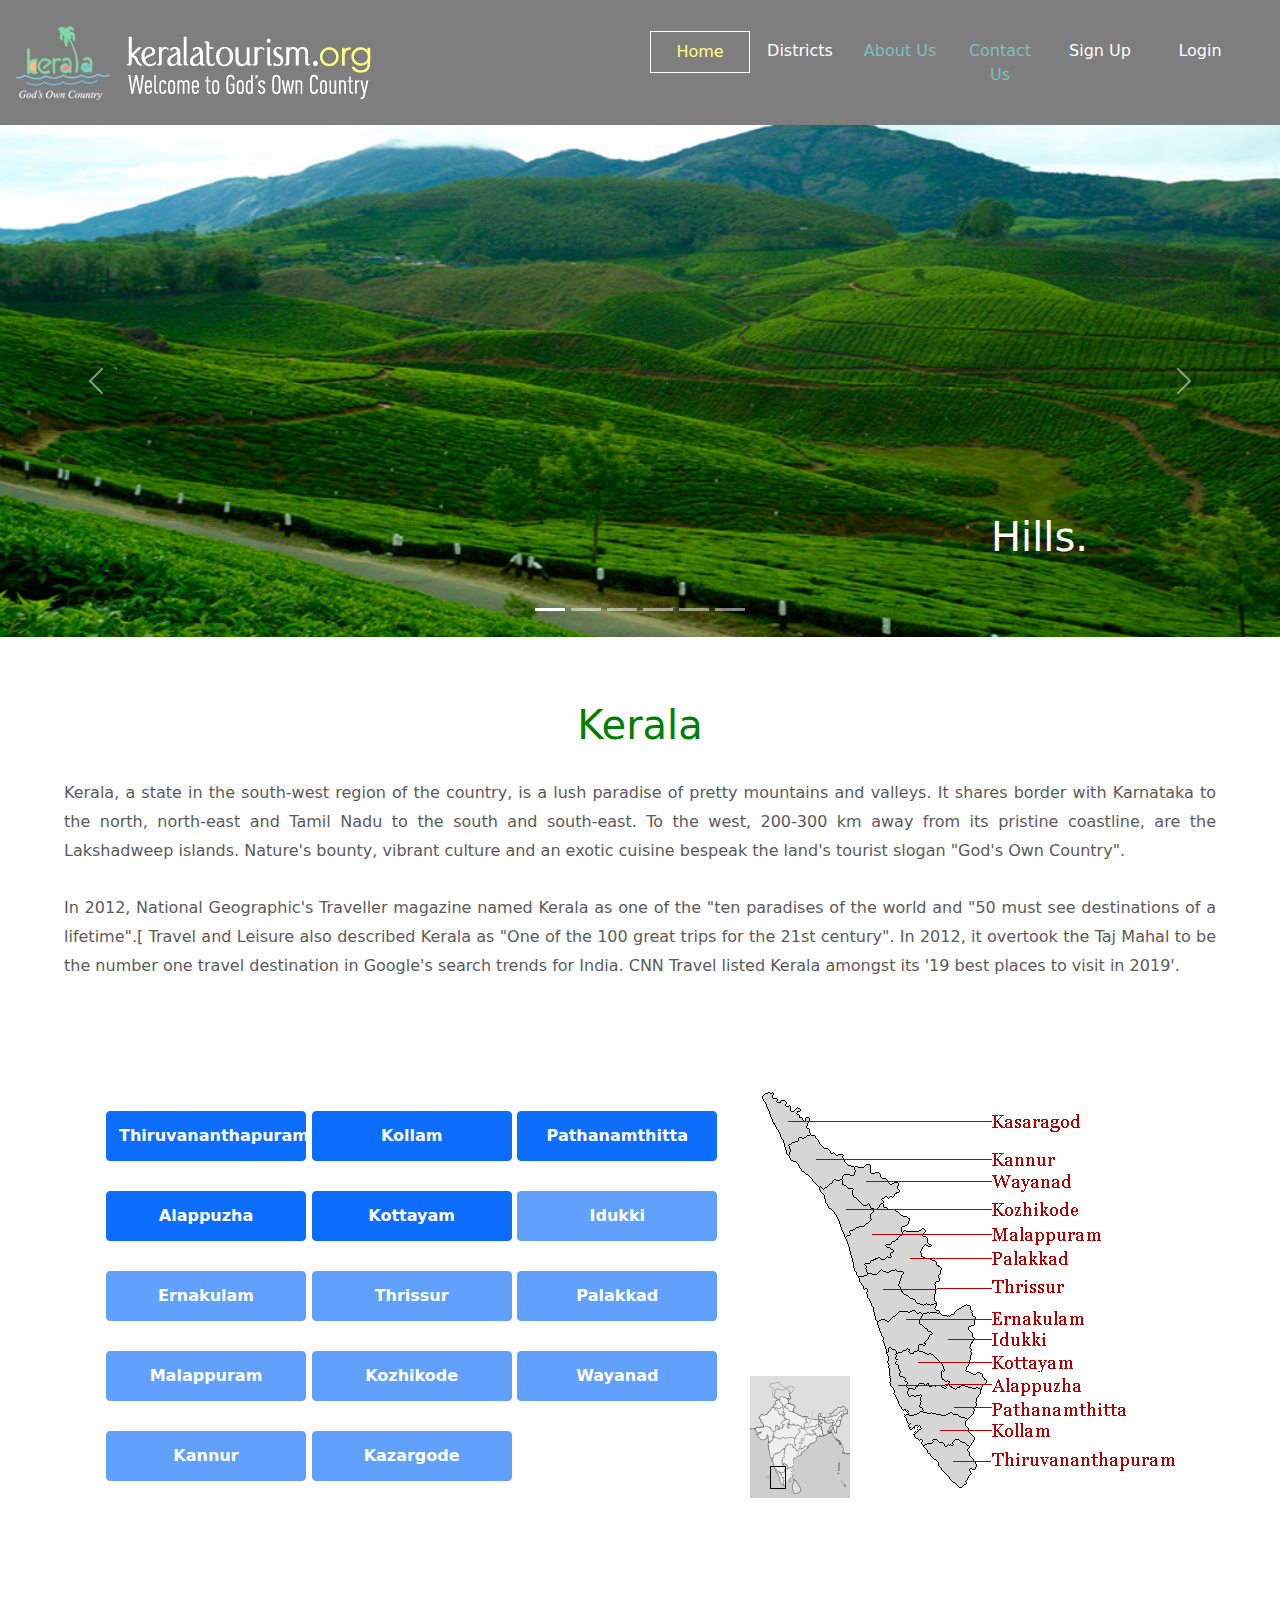
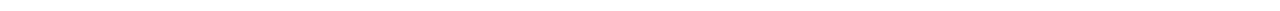
==== index.html @ d1be8398 "Create index.html" ====
<!doctype html>
<html lang="en">
  <head>
    
    <title>Kerala Tourism</title>

    <link rel="canonical" href="https://getbootstrap.com/docs/5.0/examples/carousel/">   

    <!-- Bootstrap core CSS -->
    <link href="./CSS/bootstrap.min.css" rel="stylesheet">
    <link rel="icon" type="image/x-icon" href="Images/favicon.ico">

    <style>
      .bd-placeholder-img {
        font-size: 1.125rem;
        text-anchor: middle;
        -webkit-user-select: none;
        -moz-user-select: none;
        user-select: none;
      }

      @media (min-width: 768px) {
        .bd-placeholder-img-lg {
          font-size: 3.5rem;
        }
      }
    </style>   

    <link href="./carousel.css" rel="stylesheet">
    <link rel="stylesheet" href="./CSS/style.css">
  </head>
  <body>
    
    <header>
                
      <!--most top info -->
      
      <!-- End most top info -->

      <nav class="navbar  navbar-expand-lg navbar-light top-navbar" data-toggle="sticky-onscroll">
          <!-- <div class="container"> -->
              <a class="navbar-brand " href="#"><img src="./Images/kerala-tourism-title.png" alt=""></a>
              <!-- <button class="navbar-toggler" type="button" data-toggle="collapse" data-target="#navbarSupportedContent" aria-controls="navbarSupportedContent" aria-expanded="false" aria-label="Toggle navigation">
                  <span class="navbar-toggler-icon"></span>
              </button> -->

              <div class="collapse navbar-collapse justify-content-end" id="navbarSupportedContent">
                  <ul class="navbar-nav pull-right">
                      <li class="nav-item">
                          <a class="nav-link active"  href="#">Home</a>
                      </li>
                      <li class="nav-item">
                          <a class="nav-link" href="./districts.html">Districts</a>
                      </li>
                      <li class="nav-item">
                          <a class="nav-link disabled" href="#">About Us</a>
                      </li>
                      <li class="nav-item">
                          <a class="nav-link disabled" href="#">Contact Us</a>
                      </li>
                      
                      <li class="nav-item">
                          <a class="nav-link" href="./signUp.html">Sign Up</a>
                      </li>
                      <li class="nav-item">
                          <a class="nav-link" href="./login.html">Login</a>
                      </li>

                  </ul>

              </div>
          <!-- </div> -->
      </nav>

</header>

<main>

  <div id="myCarousel" class="carousel slide" data-bs-ride="carousel">
    <div class="carousel-indicators">
      <button type="button" data-bs-target="#myCarousel" data-bs-slide-to="0" class="active" aria-current="true" aria-label="Slide 1"></button>
      <button type="button" data-bs-target="#myCarousel" data-bs-slide-to="1" aria-label="Slide 2"></button>
      <button type="button" data-bs-target="#myCarousel" data-bs-slide-to="2" aria-label="Slide 3"></button>
      <button type="button" data-bs-target="#myCarousel" data-bs-slide-to="3" aria-label="Slide 4"></button>
      <button type="button" data-bs-target="#myCarousel" data-bs-slide-to="4" aria-label="Slide 5"></button>
      <button type="button" data-bs-target="#myCarousel" data-bs-slide-to="5" aria-label="Slide 6"></button>
    </div>
    <div class="carousel-inner">
      <div class="carousel-item active">
        <!-- <svg class="../Tourism Web Site/Images/KB.jpg" width="100%" height="100%" xmlns="http://www.w3.org/2000/svg" aria-hidden="true" preserveAspectRatio="xMidYMid slice" focusable="false"><rect width="100%" height="100%" fill="#777"/></svg> -->
        <img src="./Images/K2Devikulam.jpg"  alt="...">
        <div class="container">
          <div class="carousel-caption text-end">
            <h1>Hills.</h1>
            <!-- <p>Some representative placeholder content for the first slide of the carousel.</p>
            <p><a class="btn btn-lg btn-primary" href="#">Sign up today</a></p> -->
          </div>
        </div>
      </div>
      <div class="carousel-item">
        <!-- <svg class="bd-placeholder-img" width="100%" height="100%" xmlns="http://www.w3.org/2000/svg" aria-hidden="true" preserveAspectRatio="xMidYMid slice" focusable="false"><rect width="100%" height="100%" fill="#777"/></svg> -->
        <img src="./Images/Kwater.jpg" alt="...">
        <div class="container">
          <div class="carousel-caption text-end">
            <h1>Backwaters.</h1>
            <!-- <p>Some representative placeholder content for the second slide of the carousel.</p>
            <p><a class="btn btn-lg btn-primary" href="#">Learn more</a></p> -->
          </div>
        </div>
      </div>
      <div class="carousel-item">
        <!-- <svg class="bd-placeholder-img" width="100%" height="100%" xmlns="http://www.w3.org/2000/svg" aria-hidden="true" preserveAspectRatio="xMidYMid slice" focusable="false"><rect width="100%" height="100%" fill="#777"/></svg> -->
        <img src="./Images/K3SamudraBeachTvm.jpg" alt="...">
        <div class="container">
          <div class="carousel-caption text-end">
            <h1>Beaches.</h1>
            <!-- <p>Some representative placeholder content for the third slide of this carousel.</p>
            <p><a class="btn btn-lg btn-primary" href="#">Browse gallery</a></p> -->
          </div>
        </div>
      </div>

      <div class="carousel-item">
        <!-- <svg class="bd-placeholder-img" width="100%" height="100%" xmlns="http://www.w3.org/2000/svg" aria-hidden="true" preserveAspectRatio="xMidYMid slice" focusable="false"><rect width="100%" height="100%" fill="#777"/></svg> -->
        <img src="./Images/Wild_elephants,_Munnar.jpg" alt="...">
        <div class="container">
          <div class="carousel-caption text-end">
            <h1>Wildlife.</h1>
            <!-- <p>Some representative placeholder content for the fourth slide of this carousel.</p>
            <p><a class="btn btn-lg btn-primary" href="#">Browse gallery</a></p> -->
          </div>
        </div>
      </div>

      <div class="carousel-item">
        <!-- <svg class="bd-placeholder-img" width="100%" height="100%" xmlns="http://www.w3.org/2000/svg" aria-hidden="true" preserveAspectRatio="xMidYMid slice" focusable="false"><rect width="100%" height="100%" fill="#777"/></svg> -->
        <img src="./Images/Athirapally_Water_falls.jpg" alt="...">
        <div class="container">
          <div class="carousel-caption text-end">
            <h1>Waterfalls.</h1>
            <!-- <p>Some representative placeholder content for the fifth slide of this carousel.</p>
            <p><a class="btn btn-lg btn-primary" href="#">Browse gallery</a></p> -->
          </div>
        </div>
      </div>

      <div class="carousel-item">
        <!-- <svg class="bd-placeholder-img" width="100%" height="100%" xmlns="http://www.w3.org/2000/svg" aria-hidden="true" preserveAspectRatio="xMidYMid slice" focusable="false"><rect width="100%" height="100%" fill="#777"/></svg> -->
        <img src="./Images/KW.jpg" alt="...">
        <div class="container">
          <div class="carousel-caption text-end">
            <h1>Experience Everything.</h1>
            <h2>On Your Trip To Kerala.</h2>
            <!-- <p><a class="btn btn-lg btn-primary" href="#">Browse gallery</a></p> --> -->
          </div>
        </div>
      </div>


    </div>
    <button class="carousel-control-prev" type="button" data-bs-target="#myCarousel" data-bs-slide="prev">
      <span class="carousel-control-prev-icon" aria-hidden="true"></span>
      <span class="visually-hidden">Previous</span>
    </button>
    <button class="carousel-control-next" type="button" data-bs-target="#myCarousel" data-bs-slide="next">
      <span class="carousel-control-next-icon" aria-hidden="true"></span>
      <span class="visually-hidden">Next</span>
    </button>
  </div>
    <div class="about col-md-12">
        <h1>
            Kerala
        </h1>
        <p>
            Kerala, a state in the south-west region of the country, is a lush paradise of pretty mountains and valleys. It shares border with Karnataka to the north, north-east and Tamil Nadu to the south and south-east. To the west, 200-300 km away from its pristine coastline, are the Lakshadweep islands. Nature's bounty, vibrant culture and an exotic cuisine bespeak the land's tourist slogan "God's Own Country".
            <br><br>
            In 2012, National Geographic's Traveller magazine named Kerala as one of the "ten paradises of the world and "50 must see destinations of a lifetime".[  Travel and Leisure also described Kerala as "One of the 100 great trips for the 21st century". In 2012, it overtook the Taj Mahal to be the number one travel destination in Google's search trends for India.  CNN Travel listed Kerala amongst its '19 best places to visit in 2019'.

        </p>



    </div>

    <div class="district-grid col-md-12">
      <div class="container">
          
          <div class="row">
              <!-- <p class="col-md-1"></p> -->

              <div class="button-Grid col-md-7">
                      <div class="container">
                          
                          <div class="row" style="margin-top: 30px;">
                              <a href="./tvm.html" class="col-md-3">
                              <button type="button" class="btn btn-primary ">Thiruvananthapuram</button>
                              </a>

                              <p class="col-md-1"></p>

                              <a href="./kollam.html" class="col-md-3">
                              <button type="button" class="btn btn-primary col-md-12">Kollam</button>
                              </a>

                              <p class="col-md-1"></p>      

                              <a href="./pathanamthitta.html" class="col-md-3">
                              <button type="button" class="btn btn-primary">Pathanamthitta</button>
                              </a>
                              
                              
                          </div>

                          <div class="row">
                              <a href="./alappuzha.html" class="col-md-3">
                              <button type="button" class="btn btn-primary">Alappuzha</button>
                              </a>
                              <p class="col-md-1"></p>
                              <a href="./kottayam.html"class="col-md-3">
                              <button type="button" class="btn btn-primary">Kottayam</button>
                              </a>
                              <p class="col-md-1"></p>
                              <a href=""class="col-md-3">
                              <button type="button" class="btn btn-primary col-md-3" disabled>Idukki</button>
                              </a>
                              <p class="col-md-1"></p>                    
                              
                              
                          </div>

                          <div class="row">
                              <a href="" class="col-md-3">
                              <button type="button" class="btn btn-primary"disabled>Ernakulam</button>
                              </a>
                              <p class="col-md-1"></p>
                              <a href="" class="col-md-3">

                              <button type="button" class="btn btn-primary" disabled>Thrissur</button>
                              </a>

                              <p class="col-md-1"></p>    
                              <a href=""class="col-md-3">
                              <button type="button" class="btn btn-primary" disabled>Palakkad</button>
                              </a>
                              <p class="col-md-1"></p>
                          </div>

                          <div class="row">
                              <a href=""class="col-md-3">
                              <button type="button" class="btn btn-primary" disabled>Malappuram</button>
                              </a>

                              <p class="col-md-1"></p>                    
                              <a href=""class="col-md-3">
                              <button type="button" class="btn btn-primary col-md-3" disabled>Kozhikode</button>
                              </a>
                              <p class="col-md-1"></p>
                              <a href="" class="col-md-3">
                              <button type="button" class="btn btn-primary col-md-3" disabled>Wayanad</button>
                              </a>
                          </div>

                          <div class="row" style="margin-bottom: 30px;">
                              <a href="" class="col-md-3">
                              <button type="button" class="btn btn-primary  col-md-3" disabled>Kannur</button>
                              </a>
                              <p class="col-md-1"></p>
                              <a href="" class="col-md-3">
                              <button type="button" class="btn btn-primary col-md-3" disabled>Kazargode</button>
                              </a>
                              
                          </div>

                      </div>                      
                  
              </div>

              <div class="Kerala-Map col-md-5">
                  <img src="./Images/Districts_of_Kerala.png" alt="">
                  <!-- <p>Test</p> -->
                  

              </div>
          </div> <!--district-grid container row -->

      </div> <!--district-grid container  -->

  </div>  <!--district-grid  -->
  

  


</main>


    <script src="./Scripts/bootstrap.bundle.min.js"></script>

      
  </body>
</html>
---- carousel.css ----
/* GLOBAL STYLES
-------------------------------------------------- */
/* Padding below the footer and lighter body text */

body {
  padding-top: 3rem;
  padding-bottom: 3rem;
  color: #5a5a5a;
}


/* CUSTOMIZE THE CAROUSEL
-------------------------------------------------- */

/* Carousel base class */
.carousel {
  margin-bottom: 4rem;
}
/* Since positioning the image, we need to help out the caption */
.carousel-caption {
  bottom: 3rem;
  z-index: 10;
}

/* Declare heights because of positioning of img element */
.carousel-item {
  height: 32rem;
}
.carousel-item > img {
  position: absolute;
  top: 0;
  left: 0;
  min-width: 100%;
  height: 32rem;
}


/* MARKETING CONTENT
-------------------------------------------------- */

/* Center align the text within the three columns below the carousel */
.marketing .col-lg-4 {
  margin-bottom: 1.5rem;
  text-align: center;
}
.marketing h2 {
  font-weight: 400;
}
/* rtl:begin:ignore */
.marketing .col-lg-4 p {
  margin-right: .75rem;
  margin-left: .75rem;
}
/* rtl:end:ignore */


/* Featurettes
------------------------- */

.featurette-divider {
  margin: 5rem 0; /* Space out the Bootstrap <hr> more */
}

/* Thin out the marketing headings */
.featurette-heading {
  font-weight: 300;
  line-height: 1;
  /* rtl:remove */
  letter-spacing: -.05rem;
}


/* RESPONSIVE CSS
-------------------------------------------------- */

@media (min-width: 40em) {
  /* Bump up size of carousel content */
  .carousel-caption p {
    margin-bottom: 1.25rem;
    font-size: 1.25rem;
    line-height: 1.4;
  }

  .featurette-heading {
    font-size: 50px;
  }
}

@media (min-width: 62em) {
  .featurette-heading {
    margin-top: 7rem;
  }
}
---- CSS/style.css ----
*{
    margin: 0;
    padding: 0;
    
}
body{
    padding: 0;
}

nav{
    width: 100%;
    min-height: 80px;
    background-color: black;
    opacity: 50%;
    padding-right: 30px;
    
}
.navbar-brand{
    margin: 1%;
}
.navbar-light .navbar-nav .nav-link {
    color: white;
}
.navbar-light .navbar-nav .nav-link:hover, .navbar-light .navbar-nav .nav-link:focus {
    color: yellowgreen;
}
.navbar-light .navbar-nav .nav-link.active {
    color: yellow;
    box-shadow: #ECF0F5;
    border: 1px solid white;
    
}

.navbar-light .navbar-nav .nav-link.disabled {
    color: teal;
    
}


.nav-item{
   
   width: 100px;
   text-align: center;
   /* max-width: 150px; */
   /* display: inline-block */
}

.loginPage{
    background-color: #1a2226;
    margin: 0;
    padding: 0;
    width: 100%;
    box-shadow: 0 3px 6px rgba(0, 0, 0, 0.16), 0 3px 6px rgba(0, 0, 0, 0.23);
    
    
}
.login-image{
    background-image: url("../Images/Alappuzha Cover - Copy.jpg");
    background-size: cover;
    margin: 0;
    padding: 0;
    float: left;

 

}

.login-box {
    
    padding-top: 75px;
    
    background: #1A2226;
    text-align: center;
    margin: 0px;
    margin-left: 30px;
    float: right;
}

.login-icon {
    height: 100px;
    font-size: 80px;
    line-height: 100px;
    background: transparent;
    margin-bottom: 30px;

}



.login-form {
    margin-top: 25px;
    text-align: left;
}

.loginPage input[type=text] {
    background-color: #1A2226;
    border: none;
    border-bottom: 2px solid #0DB8DE;
    border-top: 0px;
    border-radius: 0px;
    font-weight: bold;
    outline: 0;
    margin-bottom: 20px;
    padding-left: 0px;
    color: #ECF0F5;
}

.loginPage input[type=password] {
    background-color: #1A2226;
    border: none;
    border-bottom: 2px solid #0DB8DE;
    border-top: 0px;
    border-radius: 0px;
    font-weight: bold;
    outline: 0;
    padding-left: 0px;
    margin-bottom: 20px;
    color: #ECF0F5;
}

.loginPage .form-group {
    margin-bottom: 40px;
    outline: 0px;
}

.loginPage .form-control:focus {
    border-color: inherit;
    -webkit-box-shadow: none;
    box-shadow: none;
    border-bottom: 2px solid #0DB8DE;
    outline: 0;
    background-color: #1A2226;
    color: #ECF0F5;
}

.loginPage input:focus {
    outline: none;
    box-shadow: 0 0 0;
}

.loginPage label {
    margin-bottom: 0px;
}

.loginPage .form-control-label {
    font-size: 10px;
    color: #6C6C6C;
    font-weight: bold;
    letter-spacing: 1px;
}

.loginPage .btn-outline-primary {
    border-color: #0DB8DE;
    color: #0DB8DE;
    border-radius: 0px;
    font-weight: bold;
    letter-spacing: 1px;
    box-shadow: 0 1px 3px rgba(0, 0, 0, 0.12), 0 1px 2px rgba(0, 0, 0, 0.24);
}

.loginPage .btn-outline-primary:hover {
    background-color: #0DB8DE;
    right: 0px;
}

.loginPage .login-btm {
    float: left;
}

.loginPage .login-button {
    padding-right: 0px;
    text-align: right;
    margin-bottom: 25px;
}

.loginPage .login-text {
    text-align: left;
    padding-left: 0px;
    color: #A2A4A4;
}

.loginPage .loginbttm {
    padding: 0px;
}
.loginPage .signup-Message p{
    color: white;
    text-align: left;
    margin-bottom: 100px;
    
    
    
    
}
.SignUp{
    background-color: white;
}

.SignUpLeft h1{
    color: green;
    margin: 30px;
    
}
.form-group-left
{
    float: left;
    margin-left: 5%;
    margin-bottom: 4%;
}
.form-group-full
{
    float: left;
    margin-left: 5%;
    margin-right: 10%;
    margin-bottom: 4%;


}
.form-group-right
{
    
    float: right;
    margin-right: 3%;
    margin-bottom: 4%;
}
.form-group-address
{
   height: 100px;
    
}
.form-check-input{
    width: 23px;
    height: 23px;
    margin-top: 36px;
   
}
.form-check-label{
    
    height: 23px;
    width: 175px;
    margin-left: 10px;
    margin-top: 30px;
    text-align: left;
    padding-top: 6px;
}
.SignUp-box{

    padding-top: 50px;
}
.signUpSubmit .btn-primary{
    width: 150px;
    color:white;
    font-weight: bold;
    display: block;
    margin-top: 5px;
    margin-left: -70px;
}

.WelcomeCarousel img{
    max-width: 100%;
    height: 35rem;
    vertical-align: middle;
    border: 0;

    
}
.bd-placeholder-img {
        font-size: 1.125rem;
        text-anchor: middle;
        -webkit-user-select: none;
        -moz-user-select: none;
        user-select: none;
      }

      @media (min-width: 768px) {
        .bd-placeholder-img-lg {
          font-size: 3.5rem;
        }
      }

.about{
    text-align: center;
}
.about h1{
    margin-top:50px ;
    color: green;
}

.about p{
    text-align: justify;
    padding-left: 5%;
    padding-right: 5%;
    line-height: 1.8;
    margin-top: 30px;
}
.district-grid{
    width: 100%;
    margin-bottom: 100px;
    margin-top: 100px;
}
.button-Grid{
    
    float: left;
}
.district-grid .row{
    margin-top: 30px;

}

.district-grid .btn-primary{
    height: 50px;
    font-weight: bold;
    width: 200px;
}


.Kerala-Map{
    /* background-image: url("../Images/Districts_of_Kerala.png");
    background-size: cover; */
    
    float: right;
    

}

.distric-car .carousel-control-prev,
.carousel-control-next{

    margin-top: 75;
}
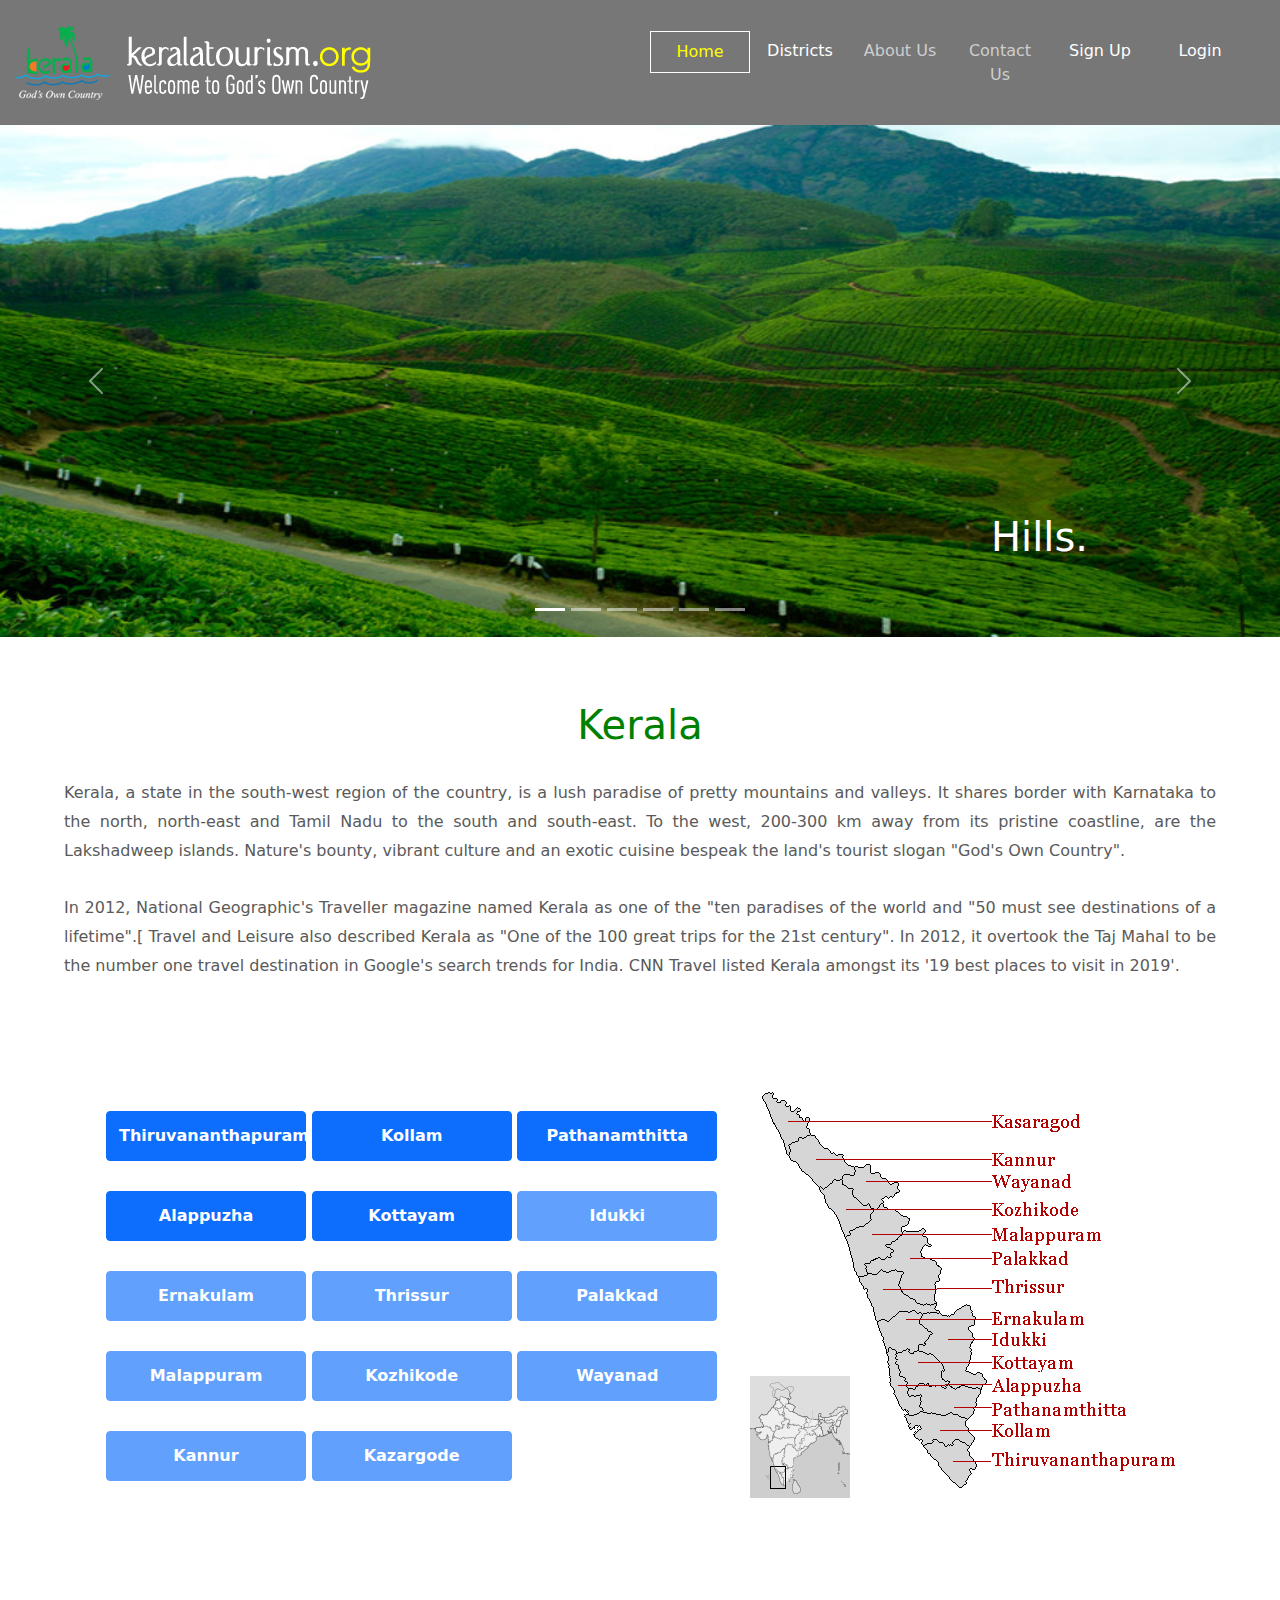
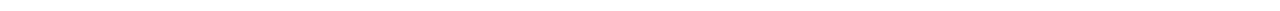
==== commit ea5288a8: "Update index.html" ====
--- a/index.html
+++ b/index.html
@@ -31,13 +31,13 @@
   </head>
   <body>
     
-    <header>
+    <header class="sticky-top">
                 
       <!--most top info -->
       
       <!-- End most top info -->
 
-      <nav class="navbar  navbar-expand-lg navbar-light top-navbar" data-toggle="sticky-onscroll">
+      <nav class="navbar  navbar-expand-lg navbar-light top-navbar " data-toggle="sticky-onscroll">
           <!-- <div class="container"> -->
               <a class="navbar-brand " href="#"><img src="./Images/kerala-tourism-title.png" alt=""></a>
               <!-- <button class="navbar-toggler" type="button" data-toggle="collapse" data-target="#navbarSupportedContent" aria-controls="navbarSupportedContent" aria-expanded="false" aria-label="Toggle navigation">
--- a/CSS/style.css
+++ b/CSS/style.css
@@ -8,13 +8,19 @@
 }
 
 nav{
+    
     width: 100%;
     min-height: 80px;
-    background-color: black;
-    opacity: 50%;
+    background-color: #777;
+ 
     padding-right: 30px;
     
-}
+
+}
+/* .navbar{
+    position: fixed;
+    
+} */
 .navbar-brand{
     margin: 1%;
 }
@@ -32,7 +38,7 @@
 }
 
 .navbar-light .navbar-nav .nav-link.disabled {
-    color: teal;
+    color: rgb(206, 206, 206);
     
 }
 
@@ -284,6 +290,18 @@
     margin-top:50px ;
     color: green;
 }
+.about h2{
+    margin-top:20px ;
+    color: green;
+    text-align: left;
+}
+
+.about h3{
+    margin-top:20px ;
+    color: green;
+    text-align: left;
+    margin-left: 5%;
+}
 
 .about p{
     text-align: justify;
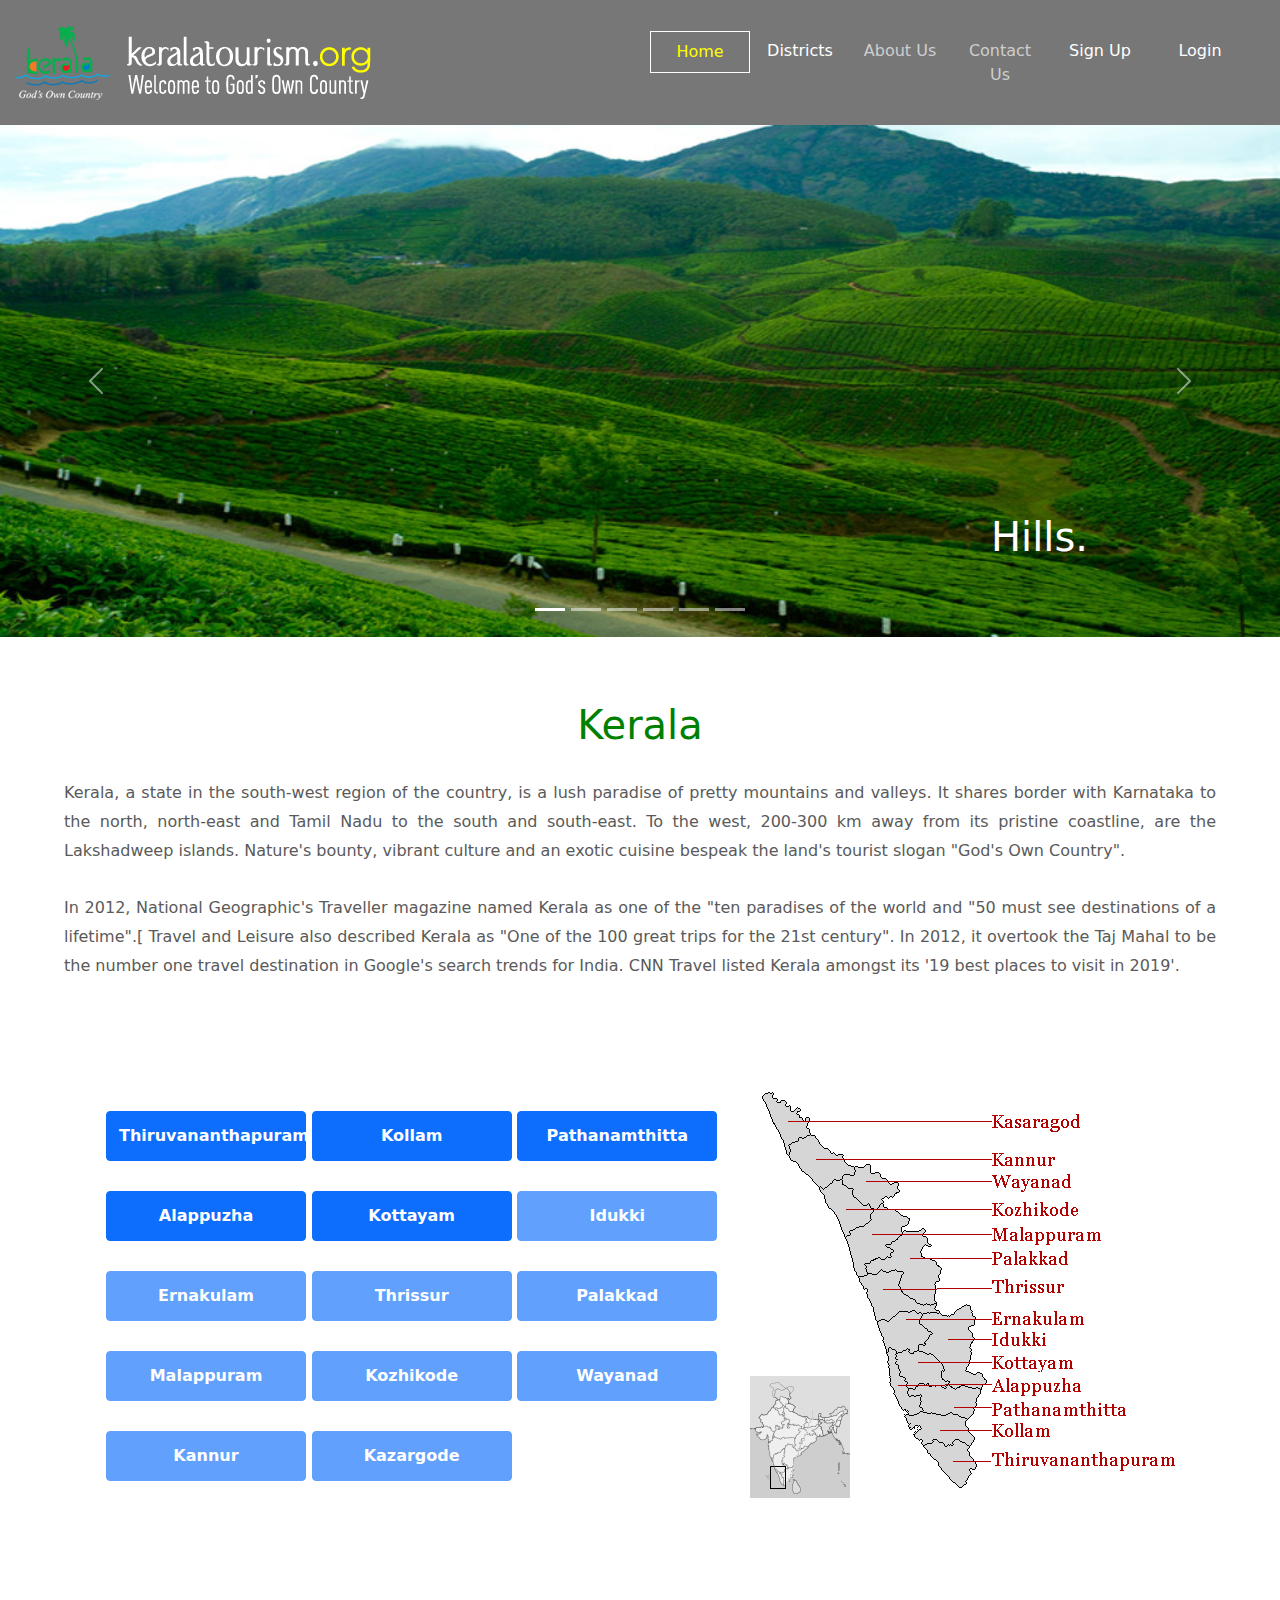
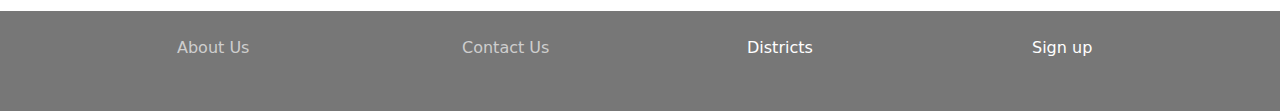
==== commit 28a93ca5: "Update index.html" ====
--- a/index.html
+++ b/index.html
@@ -286,10 +286,47 @@
       </div> <!--district-grid container  -->
 
   </div>  <!--district-grid  -->
-  
-
-  
-
+
+
+<footer>
+ 
+  <div class="footer">
+      
+      <div class="container">
+        <div class="row">
+          <p class="col-md-1"></p>
+          <div class="col-md-2">
+            <!-- <a href="#" disabled=’disabled’>About Us</a> -->
+            <p>About Us</p>
+          </div>
+          <p class="col-md-1"></p>
+          <div class="col-md-2">
+            <!-- <a href="#" disabled=’disabled’>Contact Us</a> -->
+            <p>Contact Us</p>
+          </div>
+          <p class="col-md-1"></p>
+          <div class="col-md-2">
+            <a href="./districts.html">Districts</a>
+          </div>
+          <p class="col-md-1"></p>
+          <div class="col-md-2">
+            <a href="./signUp.html">Sign up</a>
+          </div>
+
+
+
+            
+
+
+        </div><!-- row -->
+
+      </div><!-- container -->
+
+
+
+  </div> <!-- Footer Ends Here -->
+
+</footer>
 
 </main>
 
--- a/CSS/style.css
+++ b/CSS/style.css
@@ -344,4 +344,22 @@
 .carousel-control-next{
 
     margin-top: 75;
+}
+.footer{
+    background-color: #777;
+    height: 100px;
+    padding-top: 25px;
+
+
+}
+.footer a{
+
+    color:white;
+    text-decoration:none;
+}
+
+.footer p{
+
+    color: rgb(206, 206, 206);
+    
 }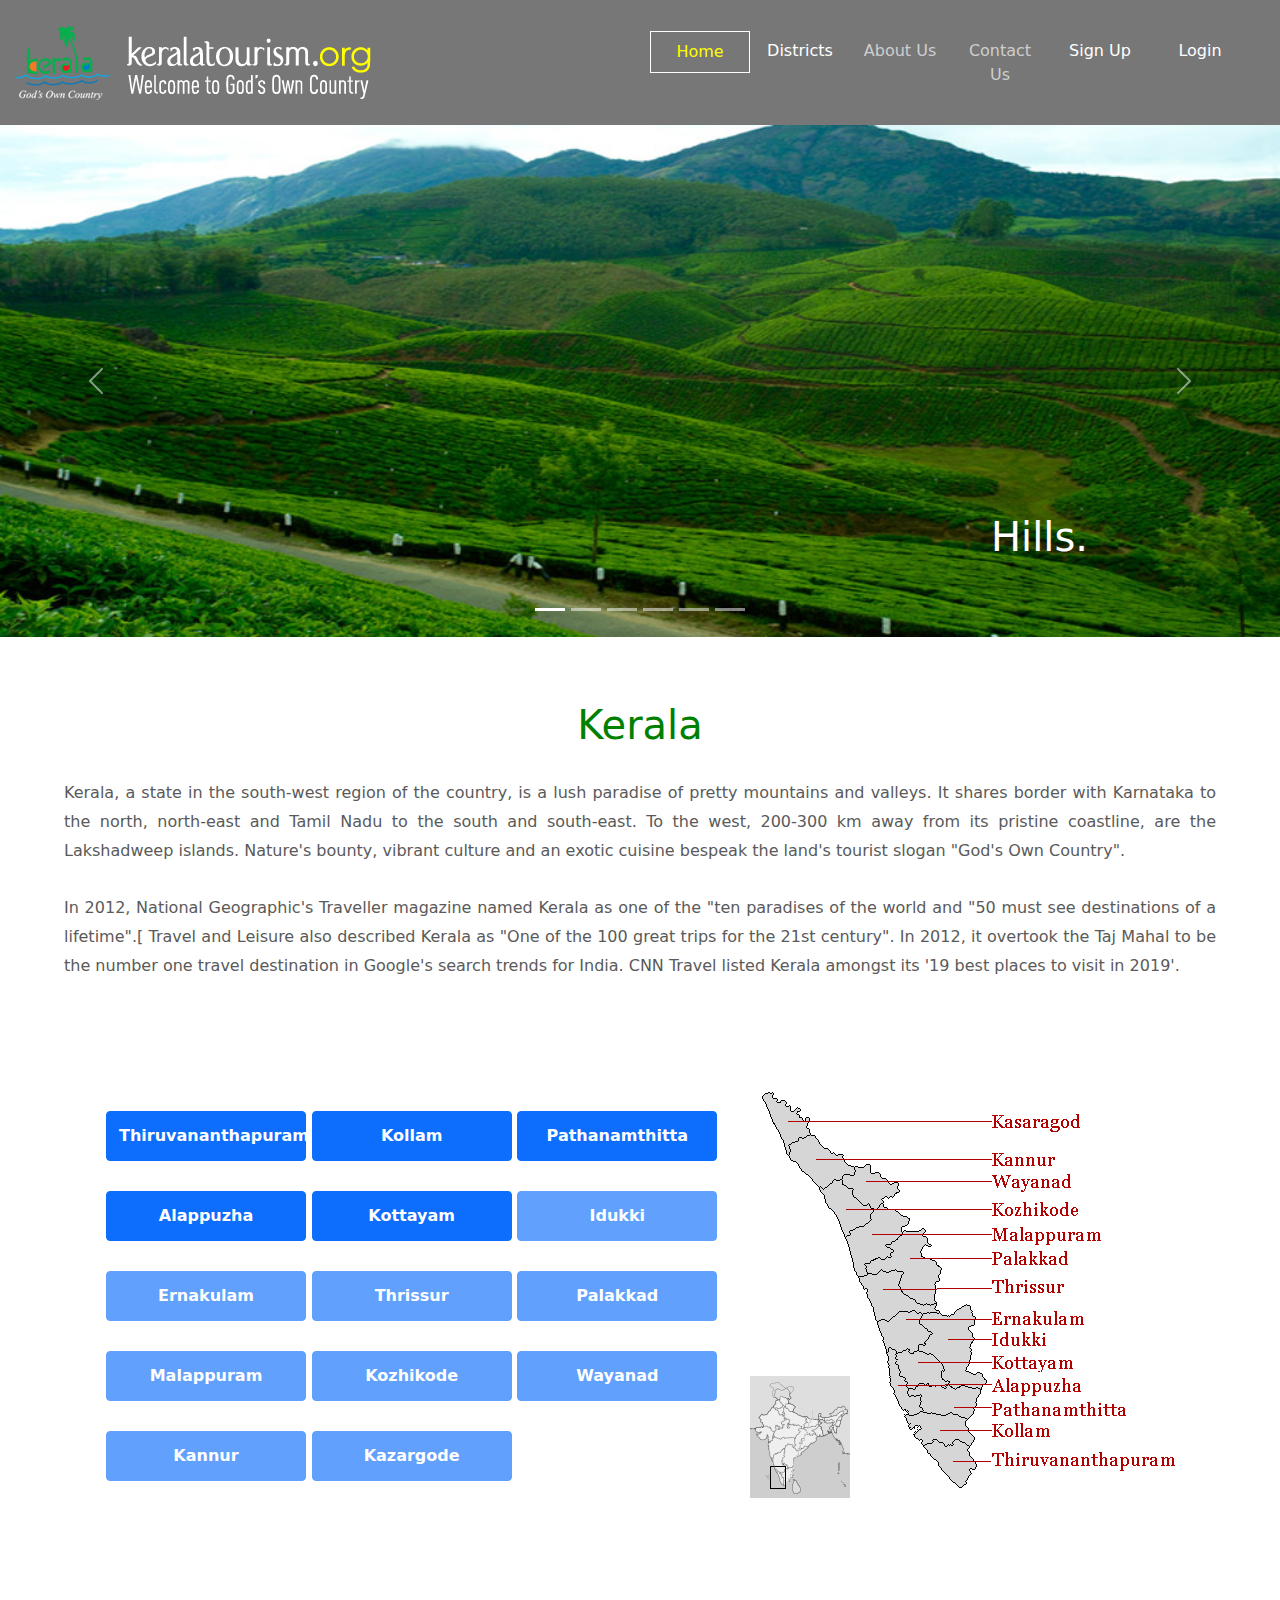
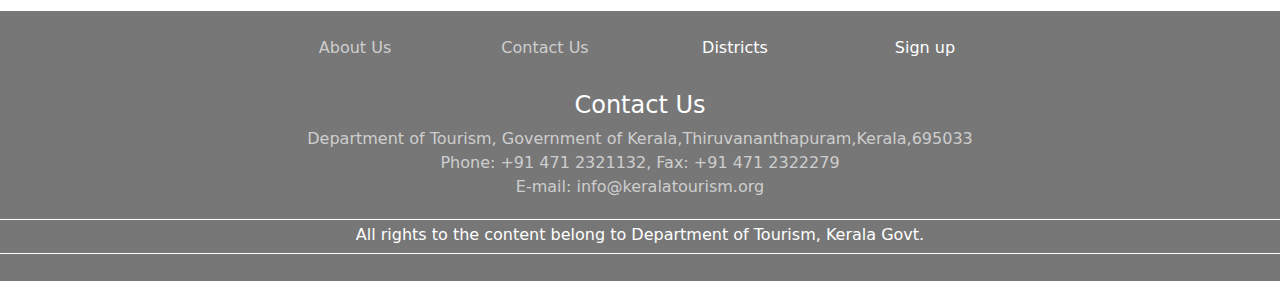
==== commit 7025c1b1: "Update index.html" ====
--- a/index.html
+++ b/index.html
@@ -293,34 +293,58 @@
   <div class="footer">
       
       <div class="container">
-        <div class="row">
-          <p class="col-md-1"></p>
-          <div class="col-md-2">
-            <!-- <a href="#" disabled=’disabled’>About Us</a> -->
-            <p>About Us</p>
-          </div>
-          <p class="col-md-1"></p>
-          <div class="col-md-2">
-            <!-- <a href="#" disabled=’disabled’>Contact Us</a> -->
-            <p>Contact Us</p>
-          </div>
-          <p class="col-md-1"></p>
-          <div class="col-md-2">
-            <a href="./districts.html">Districts</a>
-          </div>
-          <p class="col-md-1"></p>
-          <div class="col-md-2">
-            <a href="./signUp.html">Sign up</a>
-          </div>
-
-
-
+            <div class="row">
+              <p class="col-md-2"></p>
+              <div class="col-md-2">
+                <!-- <a href="#" disabled=’disabled’>About Us</a> -->
+                <p>About Us</p>
+              </div>
+              
+              <div class="col-md-2">
+                <!-- <a href="#" disabled=’disabled’>Contact Us</a> -->
+                <p>Contact Us</p>
+              </div>
+              
+              <div class="col-md-2">
+                <a href="./districts.html">Districts</a>
+              </div>
+              
+              <div class="col-md-2">
+                <a href="./signUp.html">Sign up</a>
+              </div>
             
 
 
-        </div><!-- row -->
-
-      </div><!-- container -->
+
+                
+
+            </div>  <!-- row -->
+      
+
+              <div class="container contactContainer">
+                  <div class="row">          
+                    <h4>Contact Us</h4>
+                  </div><!-- row -->
+                  <br>
+                  <div class="row">
+                    <p>Department of Tourism, Government of Kerala,Thiruvananthapuram,Kerala,695033 </p> 
+                  </div><!-- row -->
+                  <div class="row"> 
+                    <p>Phone: +91 471 2321132, Fax: +91 471 2322279
+                    </div><!-- row -->
+                    <div class="row">
+                      <p> E-mail: info@keralatourism.org</p>
+              </div>
+          </div>
+         
+
+        
+    </div><!-- container -->
+    <div class="row" style="border: 1px solid;  padding-top: 5px;">
+
+      <h6>All rights to the content belong to Department of Tourism, Kerala Govt.</h6>
+    </div>
+    
 
 
 
--- a/CSS/style.css
+++ b/CSS/style.css
@@ -199,6 +199,7 @@
 }
 .SignUp{
     background-color: white;
+    
 }
 
 .SignUpLeft h1{
@@ -233,10 +234,11 @@
    height: 100px;
     
 }
-.form-check-input{
+.form-check .form-check-input{
     width: 23px;
     height: 23px;
     margin-top: 36px;
+    margin-left: 0;
    
 }
 .form-check-label{
@@ -250,15 +252,29 @@
 }
 .SignUp-box{
 
-    padding-top: 50px;
-}
-.signUpSubmit .btn-primary{
+    margin-left: 0.2%;
+    padding-top: 6%;
+    padding-left: 6%;
+    padding-bottom: 6%;
+    margin-top: 30px;
+    /* border: 2px solid #777; */
+    margin-bottom: 50px;
+    box-shadow: inset 0 0 10px #000000;
+    background-color: white;
+}
+
+.SignUp label{
+    color: black;
+}
+.SignUp-box .btn-primary{
     width: 150px;
     color:white;
+
     font-weight: bold;
     display: block;
-    margin-top: 5px;
-    margin-left: -70px;
+    /* margin-top: -15px; */
+    /* margin-left: -70px; */
+    
 }
 
 .WelcomeCarousel img{
@@ -347,9 +363,10 @@
 }
 .footer{
     background-color: #777;
-    height: 100px;
+    height: 270px;
     padding-top: 25px;
-
+    color: white;
+    text-align: center;
 
 }
 .footer a{
@@ -362,4 +379,12 @@
 
     color: rgb(206, 206, 206);
     
-}+}
+
+.contactContainer{
+    line-height: .5;
+    margin-top: 15px;
+    margin-bottom: 12px;
+}
+
+
